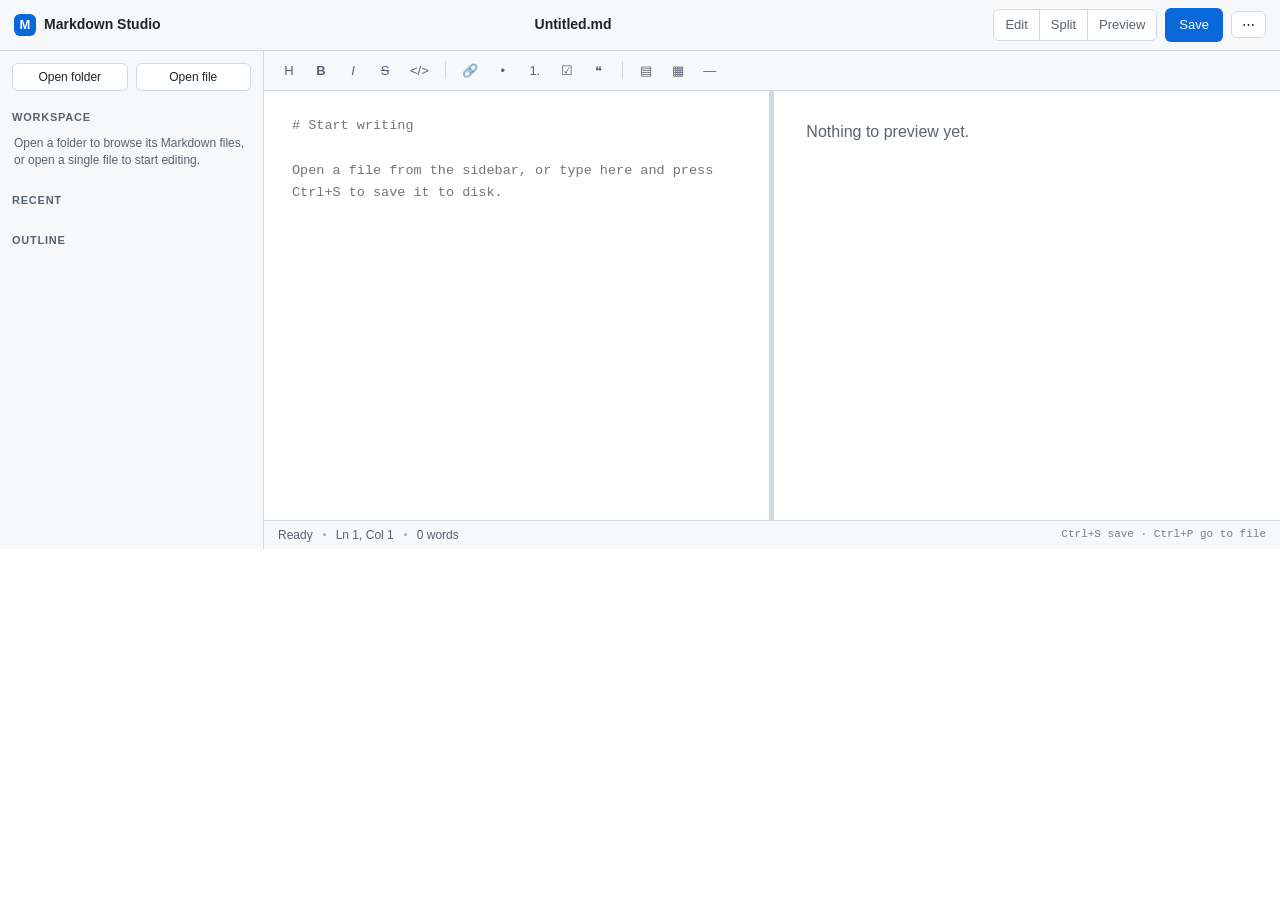
==== extension/src/editor/editor.html @ 45f33a45 "Markdown Studio: a Markdown reader and editor for phone and desktop An installable web app that keep" ====
<!doctype html>
<html lang="en">
<head>
  <meta charset="utf-8">
  <title>Markdown Studio</title>
  <link rel="stylesheet" href="../lib/markdown.css">
  <link rel="stylesheet" href="editor.css">
</head>
<body data-view="split">
  <header class="topbar">
    <div class="brand" title="Markdown Studio">
      <span class="brand-mark">M</span>
      <span class="brand-name">Markdown Studio</span>
    </div>

    <div class="doc-title">
      <span id="doc-name">Untitled.md</span>
      <span id="doc-dirty" class="dirty-dot" title="Unsaved changes" hidden></span>
      <span id="doc-path" class="doc-path"></span>
    </div>

    <div class="topbar-actions">
      <div class="segmented" role="group" aria-label="View mode">
        <button type="button" data-view="edit" title="Editor only (Ctrl+1)">Edit</button>
        <button type="button" data-view="split" title="Split view (Ctrl+2)">Split</button>
        <button type="button" data-view="preview" title="Preview only (Ctrl+3)">Preview</button>
      </div>
      <button type="button" id="btn-save" class="btn btn-primary" title="Save to disk (Ctrl+S)">Save</button>
      <button type="button" id="btn-menu" class="btn btn-icon" title="More actions" aria-haspopup="true">⋯</button>
      <div id="menu" class="menu" hidden>
        <button type="button" data-action="save-as">Save as…</button>
        <button type="button" data-action="new-file">New file</button>
        <button type="button" data-action="quick-open">Go to file… <kbd>Ctrl+P</kbd></button>
        <hr>
        <button type="button" data-action="toggle-autosave">Autosave: <span id="autosave-state">off</span></button>
        <button type="button" data-action="toggle-theme">Theme: <span id="theme-state">system</span></button>
        <hr>
        <button type="button" data-action="copy-html">Copy rendered HTML</button>
        <button type="button" data-action="export-html">Export standalone HTML…</button>
        <button type="button" data-action="shortcuts">Keyboard shortcuts</button>
      </div>
    </div>
  </header>

  <div id="banner" class="banner" hidden>
    <span id="banner-text"></span>
    <span class="banner-actions">
      <button type="button" id="banner-primary" class="btn btn-small"></button>
      <button type="button" id="banner-dismiss" class="btn btn-small btn-quiet">Dismiss</button>
    </span>
  </div>

  <main class="layout">
    <aside class="sidebar" id="sidebar">
      <div class="sidebar-head">
        <button type="button" id="btn-open-folder" class="btn btn-small" title="Open a folder of Markdown files">Open folder</button>
        <button type="button" id="btn-open-file" class="btn btn-small" title="Open a single .md file">Open file</button>
      </div>

      <section class="panel">
        <h2 class="panel-title">
          <span id="workspace-name">Workspace</span>
          <button type="button" id="btn-refresh" class="icon-btn" title="Rescan folder" hidden>⟳</button>
        </h2>
        <div id="file-tree" class="file-tree">
          <p class="empty">Open a folder to browse its Markdown files, or open a single file to start editing.</p>
        </div>
      </section>

      <section class="panel">
        <h2 class="panel-title">Recent</h2>
        <div id="recent-list" class="recent-list"></div>
      </section>

      <section class="panel panel-outline">
        <h2 class="panel-title">Outline</h2>
        <nav id="outline" class="outline"></nav>
      </section>
    </aside>

    <div class="workarea">
      <div class="format-toolbar" id="format-toolbar">
        <button type="button" data-cmd="heading" title="Cycle heading level (Ctrl+H)">H</button>
        <button type="button" data-cmd="bold" title="Bold (Ctrl+B)"><b>B</b></button>
        <button type="button" data-cmd="italic" title="Italic (Ctrl+I)"><i>I</i></button>
        <button type="button" data-cmd="strike" title="Strikethrough"><s>S</s></button>
        <button type="button" data-cmd="code" title="Inline code (Ctrl+E)">&lt;/&gt;</button>
        <span class="sep"></span>
        <button type="button" data-cmd="link" title="Link (Ctrl+K)">🔗</button>
        <button type="button" data-cmd="ul" title="Bulleted list">•</button>
        <button type="button" data-cmd="ol" title="Numbered list">1.</button>
        <button type="button" data-cmd="task" title="Task list">☑</button>
        <button type="button" data-cmd="quote" title="Blockquote">❝</button>
        <span class="sep"></span>
        <button type="button" data-cmd="codeblock" title="Code block">▤</button>
        <button type="button" data-cmd="table" title="Insert table">▦</button>
        <button type="button" data-cmd="hr" title="Horizontal rule">―</button>
      </div>

      <div class="panes">
        <div class="pane pane-editor">
          <textarea id="editor" spellcheck="true" autocomplete="off" autocapitalize="off"
            placeholder="# Start writing&#10;&#10;Open a file from the sidebar, or type here and press Ctrl+S to save it to disk."></textarea>
        </div>
        <div class="pane-divider" id="divider" role="separator" aria-orientation="vertical"></div>
        <div class="pane pane-preview">
          <article id="preview" class="md-body"></article>
        </div>
      </div>

      <footer class="statusbar">
        <span id="status-state" class="status-state">Ready</span>
        <span class="sep-dot"></span>
        <span id="status-cursor">Ln 1, Col 1</span>
        <span class="sep-dot"></span>
        <span id="status-counts">0 words</span>
        <span class="grow"></span>
        <span id="status-hint" class="status-hint">Ctrl+S save · Ctrl+P go to file</span>
      </footer>
    </div>
  </main>

  <div id="palette" class="palette" hidden>
    <div class="palette-box">
      <input type="text" id="palette-input" placeholder="Go to file…" autocomplete="off" spellcheck="false">
      <div id="palette-results" class="palette-results"></div>
    </div>
  </div>

  <div id="toast" class="toast" hidden></div>

  <script src="../lib/markdown.js"></script>
  <script src="../lib/store.js"></script>
  <script src="editor.js"></script>
</body>
</html>
---- extension/src/lib/markdown.css ----
/* Rendered-Markdown styles, shared by the in-page viewer and the editor preview.
   Everything is scoped to .md-body so the content script never restyles a host page. */

.md-body {
  --md-fg: #1f2328;
  --md-muted: #59636e;
  --md-bg: #ffffff;
  --md-subtle: #f6f8fa;
  --md-border: #d1d9e0;
  --md-accent: #0969da;
  --md-quote: #59636e;
  color: var(--md-fg);
  background: var(--md-bg);
  font-family: -apple-system, BlinkMacSystemFont, "Segoe UI", "Noto Sans", Helvetica, Arial, sans-serif;
  font-size: 16px;
  line-height: 1.6;
  word-wrap: break-word;
}

@media (prefers-color-scheme: dark) {
  .md-body {
    --md-fg: #e6edf3;
    --md-muted: #9198a1;
    --md-bg: #0d1117;
    --md-subtle: #161b22;
    --md-border: #30363d;
    --md-accent: #4493f8;
    --md-quote: #9198a1;
  }
}

.md-body[data-theme="light"] {
  --md-fg: #1f2328;
  --md-muted: #59636e;
  --md-bg: #ffffff;
  --md-subtle: #f6f8fa;
  --md-border: #d1d9e0;
  --md-accent: #0969da;
  --md-quote: #59636e;
}

.md-body[data-theme="dark"] {
  --md-fg: #e6edf3;
  --md-muted: #9198a1;
  --md-bg: #0d1117;
  --md-subtle: #161b22;
  --md-border: #30363d;
  --md-accent: #4493f8;
  --md-quote: #9198a1;
}

.md-body > *:first-child { margin-top: 0; }
.md-body > *:last-child { margin-bottom: 0; }

.md-body h1,
.md-body h2,
.md-body h3,
.md-body h4,
.md-body h5,
.md-body h6 {
  margin: 1.6em 0 0.6em;
  font-weight: 600;
  line-height: 1.25;
  scroll-margin-top: 1rem;
}

.md-body h1 { font-size: 2em; padding-bottom: 0.3em; border-bottom: 1px solid var(--md-border); }
.md-body h2 { font-size: 1.5em; padding-bottom: 0.3em; border-bottom: 1px solid var(--md-border); }
.md-body h3 { font-size: 1.25em; }
.md-body h4 { font-size: 1em; }
.md-body h5 { font-size: 0.875em; }
.md-body h6 { font-size: 0.85em; color: var(--md-muted); }

.md-body p,
.md-body blockquote,
.md-body ul,
.md-body ol,
.md-body pre,
.md-body .md-table-wrap { margin: 0 0 1em; }

.md-body a { color: var(--md-accent); text-decoration: none; }
.md-body a:hover { text-decoration: underline; }

.md-body strong { font-weight: 600; }
.md-body del { color: var(--md-muted); }

.md-body ul,
.md-body ol { padding-left: 2em; }
.md-body li + li { margin-top: 0.25em; }
.md-body li > ul,
.md-body li > ol { margin: 0.25em 0 0; }

.md-body ul.md-tasklist { list-style: none; padding-left: 1.2em; }
.md-body li.md-task input { margin-right: 0.45em; vertical-align: middle; }

.md-body blockquote {
  padding: 0 1em;
  color: var(--md-quote);
  border-left: 0.25em solid var(--md-border);
}

.md-body code {
  padding: 0.2em 0.4em;
  margin: 0;
  font-size: 85%;
  background: var(--md-subtle);
  border-radius: 6px;
  font-family: ui-monospace, SFMono-Regular, "SF Mono", Menlo, Consolas, "Liberation Mono", monospace;
}

.md-body pre.md-code {
  position: relative;
  padding: 1em;
  overflow-x: auto;
  background: var(--md-subtle);
  border: 1px solid var(--md-border);
  border-radius: 8px;
  font-size: 85%;
  line-height: 1.5;
}

.md-body pre.md-code > code {
  padding: 0;
  background: none;
  font-size: 100%;
  white-space: pre;
}

.md-body pre.md-code[data-lang]::before {
  content: attr(data-lang);
  position: absolute;
  top: 0.35em;
  right: 0.6em;
  font-size: 0.75em;
  letter-spacing: 0.04em;
  text-transform: uppercase;
  color: var(--md-muted);
}

.md-body .md-table-wrap { overflow-x: auto; }

.md-body table {
  border-collapse: collapse;
  border-spacing: 0;
  width: max-content;
  max-width: 100%;
}

.md-body th,
.md-body td {
  padding: 0.5em 0.85em;
  border: 1px solid var(--md-border);
}

.md-body th { background: var(--md-subtle); font-weight: 600; }
.md-body tbody tr:nth-child(2n) { background: var(--md-subtle); }

.md-body hr {
  height: 1px;
  margin: 1.8em 0;
  border: 0;
  background: var(--md-border);
}

.md-body img { max-width: 100%; box-sizing: border-box; }

.md-body details.md-frontmatter {
  margin-bottom: 1.4em;
  padding: 0.5em 0.9em;
  background: var(--md-subtle);
  border: 1px solid var(--md-border);
  border-radius: 8px;
  font-size: 0.9em;
}

.md-body details.md-frontmatter summary {
  cursor: pointer;
  color: var(--md-muted);
  letter-spacing: 0.03em;
  text-transform: uppercase;
  font-size: 0.8em;
}

.md-body details.md-frontmatter pre { margin: 0.6em 0 0.2em; overflow-x: auto; }
.md-body details.md-frontmatter code { background: none; padding: 0; }
---- extension/src/editor/editor.css ----
:root {
  --bg: #ffffff;
  --bg-chrome: #f6f8fa;
  --bg-inset: #eef1f4;
  --fg: #1f2328;
  --muted: #59636e;
  --border: #d1d9e0;
  --accent: #0969da;
  --accent-fg: #ffffff;
  --danger: #cf222e;
  --warn: #9a6700;
  --warn-bg: #fff8c5;
  --mono: ui-monospace, SFMono-Regular, "SF Mono", Menlo, Consolas, "Liberation Mono", monospace;
  --sidebar-width: 264px;
  color-scheme: light;
}

@media (prefers-color-scheme: dark) {
  :root {
    --bg: #0d1117;
    --bg-chrome: #161b22;
    --bg-inset: #1c2128;
    --fg: #e6edf3;
    --muted: #9198a1;
    --border: #30363d;
    --accent: #4493f8;
    --accent-fg: #06121f;
    --danger: #f85149;
    --warn: #d29922;
    --warn-bg: #2b2412;
    color-scheme: dark;
  }
}

html[data-theme="light"] {
  --bg: #ffffff;
  --bg-chrome: #f6f8fa;
  --bg-inset: #eef1f4;
  --fg: #1f2328;
  --muted: #59636e;
  --border: #d1d9e0;
  --accent: #0969da;
  --accent-fg: #ffffff;
  --danger: #cf222e;
  --warn: #9a6700;
  --warn-bg: #fff8c5;
  color-scheme: light;
}

html[data-theme="dark"] {
  --bg: #0d1117;
  --bg-chrome: #161b22;
  --bg-inset: #1c2128;
  --fg: #e6edf3;
  --muted: #9198a1;
  --border: #30363d;
  --accent: #4493f8;
  --accent-fg: #06121f;
  --danger: #f85149;
  --warn: #d29922;
  --warn-bg: #2b2412;
  color-scheme: dark;
}

* { box-sizing: border-box; }

/* `hidden` must win over the display rules below. */
[hidden] { display: none !important; }

html, body { height: 100%; }

body {
  display: grid;
  grid-template-rows: auto auto minmax(0, 1fr);
  margin: 0;
  background: var(--bg);
  color: var(--fg);
  font: 14px/1.5 -apple-system, BlinkMacSystemFont, "Segoe UI", "Noto Sans", Helvetica, Arial, sans-serif;
  overflow: hidden;
}

/* ------------------------------------------------------------------ topbar */

.topbar {
  display: flex;
  align-items: center;
  gap: 16px;
  padding: 8px 14px;
  background: var(--bg-chrome);
  border-bottom: 1px solid var(--border);
}

.brand { display: flex; align-items: center; gap: 8px; font-weight: 600; }

.brand-mark {
  display: grid;
  place-items: center;
  width: 22px;
  height: 22px;
  background: var(--accent);
  color: var(--accent-fg);
  border-radius: 6px;
  font-size: 13px;
}

.brand-name { white-space: nowrap; }

.doc-title {
  display: flex;
  align-items: baseline;
  gap: 8px;
  flex: 1;
  min-width: 0;
  justify-content: center;
}

#doc-name { font-weight: 600; white-space: nowrap; overflow: hidden; text-overflow: ellipsis; }

.doc-path {
  color: var(--muted);
  font-size: 12px;
  white-space: nowrap;
  overflow: hidden;
  text-overflow: ellipsis;
  max-width: 32vw;
}

.dirty-dot {
  width: 8px;
  height: 8px;
  background: var(--warn);
  border-radius: 50%;
  flex: none;
}

.topbar-actions { position: relative; display: flex; align-items: center; gap: 8px; }

.segmented { display: flex; border: 1px solid var(--border); border-radius: 6px; overflow: hidden; }

.segmented button {
  padding: 5px 11px;
  font: inherit;
  font-size: 13px;
  color: var(--muted);
  background: var(--bg);
  border: 0;
  border-right: 1px solid var(--border);
  cursor: pointer;
}

.segmented button:last-child { border-right: 0; }
.segmented button:hover { color: var(--fg); }
.segmented button.is-active { background: var(--accent); color: var(--accent-fg); }

.btn {
  padding: 6px 13px;
  font: inherit;
  font-size: 13px;
  color: var(--fg);
  background: var(--bg);
  border: 1px solid var(--border);
  border-radius: 6px;
  cursor: pointer;
  white-space: nowrap;
}

.btn:hover { border-color: var(--accent); }
.btn:disabled { opacity: 0.5; cursor: default; border-color: var(--border); }
.btn-primary { background: var(--accent); color: var(--accent-fg); border-color: transparent; }
.btn-primary:hover { filter: brightness(1.08); }
.btn-primary:disabled { filter: none; }
.btn-small { padding: 4px 9px; font-size: 12px; }
.btn-quiet { background: transparent; border-color: transparent; color: var(--muted); }
.btn-icon { padding: 6px 10px; line-height: 1; }

.menu {
  position: absolute;
  top: calc(100% + 6px);
  right: 0;
  z-index: 30;
  display: flex;
  flex-direction: column;
  min-width: 240px;
  padding: 6px;
  background: var(--bg);
  border: 1px solid var(--border);
  border-radius: 8px;
  box-shadow: 0 12px 32px rgba(0, 0, 0, 0.22);
}

.menu button {
  display: flex;
  justify-content: space-between;
  gap: 12px;
  padding: 7px 10px;
  font: inherit;
  font-size: 13px;
  text-align: left;
  color: var(--fg);
  background: none;
  border: 0;
  border-radius: 6px;
  cursor: pointer;
}

.menu button:hover { background: var(--bg-inset); }
.menu hr { margin: 5px 4px; border: 0; border-top: 1px solid var(--border); }

kbd {
  padding: 1px 5px;
  font-family: var(--mono);
  font-size: 11px;
  color: var(--muted);
  background: var(--bg-inset);
  border: 1px solid var(--border);
  border-radius: 4px;
}

/* ------------------------------------------------------------------ banner */

.banner {
  display: flex;
  align-items: center;
  gap: 12px;
  padding: 8px 16px;
  background: var(--warn-bg);
  color: var(--warn);
  border-bottom: 1px solid var(--border);
  font-size: 13px;
}

.banner-actions { margin-left: auto; display: flex; gap: 8px; }

/* ------------------------------------------------------------------ layout */

.layout {
  display: grid;
  grid-template-columns: var(--sidebar-width) minmax(0, 1fr);
  min-height: 0;
}

.sidebar {
  display: flex;
  flex-direction: column;
  gap: 4px;
  min-height: 0;
  padding: 12px;
  overflow-y: auto;
  background: var(--bg-chrome);
  border-right: 1px solid var(--border);
}

.sidebar-head { display: flex; gap: 8px; }
.sidebar-head .btn { flex: 1; }

.panel { display: flex; flex-direction: column; min-height: 0; margin-top: 14px; }
.panel-outline { flex: 1; }

.panel-title {
  display: flex;
  align-items: center;
  justify-content: space-between;
  gap: 8px;
  margin: 0 0 6px;
  font-size: 11px;
  font-weight: 600;
  letter-spacing: 0.07em;
  text-transform: uppercase;
  color: var(--muted);
}

.icon-btn {
  padding: 0 4px;
  font: inherit;
  color: var(--muted);
  background: none;
  border: 0;
  cursor: pointer;
}

.icon-btn:hover { color: var(--accent); }

.file-tree, .recent-list, .outline {
  display: flex;
  flex-direction: column;
  gap: 1px;
  min-height: 0;
  overflow-y: auto;
  font-size: 13px;
}

.file-tree { max-height: 34vh; }
.recent-list { max-height: 18vh; }

.tree-item, .recent-item, .outline-item {
  display: flex;
  align-items: center;
  gap: 6px;
  padding: 4px 7px;
  font: inherit;
  font-size: 13px;
  color: var(--fg);
  text-align: left;
  background: none;
  border: 0;
  border-radius: 5px;
  cursor: pointer;
  white-space: nowrap;
  overflow: hidden;
  text-overflow: ellipsis;
}

.tree-item:hover, .recent-item:hover, .outline-item:hover { background: var(--bg-inset); }
.tree-item.is-active { background: var(--accent); color: var(--accent-fg); }
.tree-item .tree-icon, .recent-item .recent-icon { flex: none; opacity: 0.7; }
.tree-group { margin: 6px 0 2px; padding: 0 7px; font-size: 11px; color: var(--muted); text-transform: uppercase; letter-spacing: 0.05em; }
.recent-item small { color: var(--muted); }

.outline-item { color: var(--muted); }
.outline-item:hover { color: var(--fg); }
.outline-item[data-level="1"] { font-weight: 600; color: var(--fg); }
.outline-item[data-level="3"] { padding-left: 20px; }
.outline-item[data-level="4"] { padding-left: 32px; }
.outline-item[data-level="5"], .outline-item[data-level="6"] { padding-left: 44px; }

.empty { margin: 4px 2px; color: var(--muted); font-size: 12px; line-height: 1.45; }

/* ---------------------------------------------------------------- workarea */

.workarea { display: grid; grid-template-rows: auto minmax(0, 1fr) auto; min-width: 0; }

.format-toolbar {
  display: flex;
  align-items: center;
  gap: 2px;
  padding: 5px 10px;
  background: var(--bg-chrome);
  border-bottom: 1px solid var(--border);
}

.format-toolbar button {
  min-width: 30px;
  padding: 4px 7px;
  font: inherit;
  font-size: 13px;
  color: var(--muted);
  background: none;
  border: 1px solid transparent;
  border-radius: 5px;
  cursor: pointer;
}

.format-toolbar button:hover { color: var(--fg); background: var(--bg-inset); border-color: var(--border); }
.format-toolbar .sep { width: 1px; height: 18px; margin: 0 6px; background: var(--border); }

.panes { display: flex; min-height: 0; }

.pane { min-width: 0; overflow: auto; }
.pane-editor { flex: 1 1 50%; display: flex; }
.pane-preview { flex: 1 1 50%; padding: 28px 32px 96px; background: var(--bg); }

.pane-divider { flex: none; width: 5px; cursor: col-resize; background: var(--border); }
.pane-divider:hover { background: var(--accent); }

body[data-view="edit"] .pane-preview,
body[data-view="edit"] .pane-divider { display: none; }
body[data-view="edit"] .pane-editor { flex: 1 1 100%; }

body[data-view="preview"] .pane-editor,
body[data-view="preview"] .pane-divider,
body[data-view="preview"] .format-toolbar { display: none; }
body[data-view="preview"] .pane-preview { flex: 1 1 100%; }

#editor {
  flex: 1;
  width: 100%;
  padding: 24px 28px 40vh;
  color: var(--fg);
  background: var(--bg);
  border: 0;
  outline: none;
  resize: none;
  font-family: var(--mono);
  font-size: 13.5px;
  line-height: 1.65;
  tab-size: 4;
  white-space: pre-wrap;
  overflow-wrap: break-word;
}

#preview { max-width: 820px; background: transparent; }
#preview:empty::after { content: "Nothing to preview yet."; color: var(--muted); }

.statusbar {
  display: flex;
  align-items: center;
  gap: 10px;
  padding: 5px 14px;
  background: var(--bg-chrome);
  border-top: 1px solid var(--border);
  font-size: 12px;
  color: var(--muted);
}

.statusbar .grow { flex: 1; }
.sep-dot { width: 3px; height: 3px; background: currentColor; border-radius: 50%; opacity: 0.5; }
.status-state.is-dirty { color: var(--warn); }
.status-state.is-error { color: var(--danger); }
.status-hint { font-family: var(--mono); font-size: 11px; opacity: 0.8; }

/* ----------------------------------------------------------------- palette */

.palette {
  position: fixed;
  inset: 0;
  z-index: 40;
  display: flex;
  justify-content: center;
  padding-top: 12vh;
  background: rgba(0, 0, 0, 0.4);
}

.palette-box {
  width: min(560px, 90vw);
  height: fit-content;
  max-height: 60vh;
  display: flex;
  flex-direction: column;
  background: var(--bg);
  border: 1px solid var(--border);
  border-radius: 10px;
  box-shadow: 0 24px 60px rgba(0, 0, 0, 0.35);
  overflow: hidden;
}

#palette-input {
  padding: 13px 16px;
  font: inherit;
  font-size: 15px;
  color: var(--fg);
  background: transparent;
  border: 0;
  border-bottom: 1px solid var(--border);
  outline: none;
}

.palette-results { overflow-y: auto; padding: 6px; }

.palette-item {
  display: flex;
  flex-direction: column;
  gap: 1px;
  width: 100%;
  padding: 7px 10px;
  font: inherit;
  text-align: left;
  color: var(--fg);
  background: none;
  border: 0;
  border-radius: 6px;
  cursor: pointer;
}

.palette-item small { color: var(--muted); font-size: 11px; }
.palette-item:hover, .palette-item.is-active { background: var(--bg-inset); }
.palette-item.is-active { outline: 1px solid var(--accent); }

/* ------------------------------------------------------------------- toast */

.toast {
  position: fixed;
  bottom: 42px;
  left: 50%;
  transform: translateX(-50%);
  z-index: 50;
  padding: 9px 16px;
  background: var(--fg);
  color: var(--bg);
  border-radius: 8px;
  font-size: 13px;
  box-shadow: 0 8px 24px rgba(0, 0, 0, 0.28);
}

.toast.is-error { background: var(--danger); color: #ffffff; }

@media (max-width: 900px) {
  .layout { grid-template-columns: 1fr; }
  .sidebar { display: none; }
  .doc-path, .brand-name { display: none; }
}

/* ------------------------------------------------------------------ dialog */

.tree-icon, .recent-icon {
  font-size: 9px;
  font-weight: 700;
  letter-spacing: 0.04em;
  color: var(--muted);
}

.help-dialog {
  max-width: 460px;
  padding: 20px 22px;
  color: var(--fg);
  background: var(--bg);
  border: 1px solid var(--border);
  border-radius: 10px;
}

.help-dialog::backdrop { background: rgba(0, 0, 0, 0.45); }
.help-dialog h2 { margin: 0 0 14px; font-size: 15px; }
.help-dialog table { width: 100%; border-collapse: collapse; font-size: 13px; }
.help-dialog td { padding: 4px 8px 4px 0; vertical-align: top; }
.help-dialog td:first-child { white-space: nowrap; }
.help-dialog form { margin-top: 16px; text-align: right; }
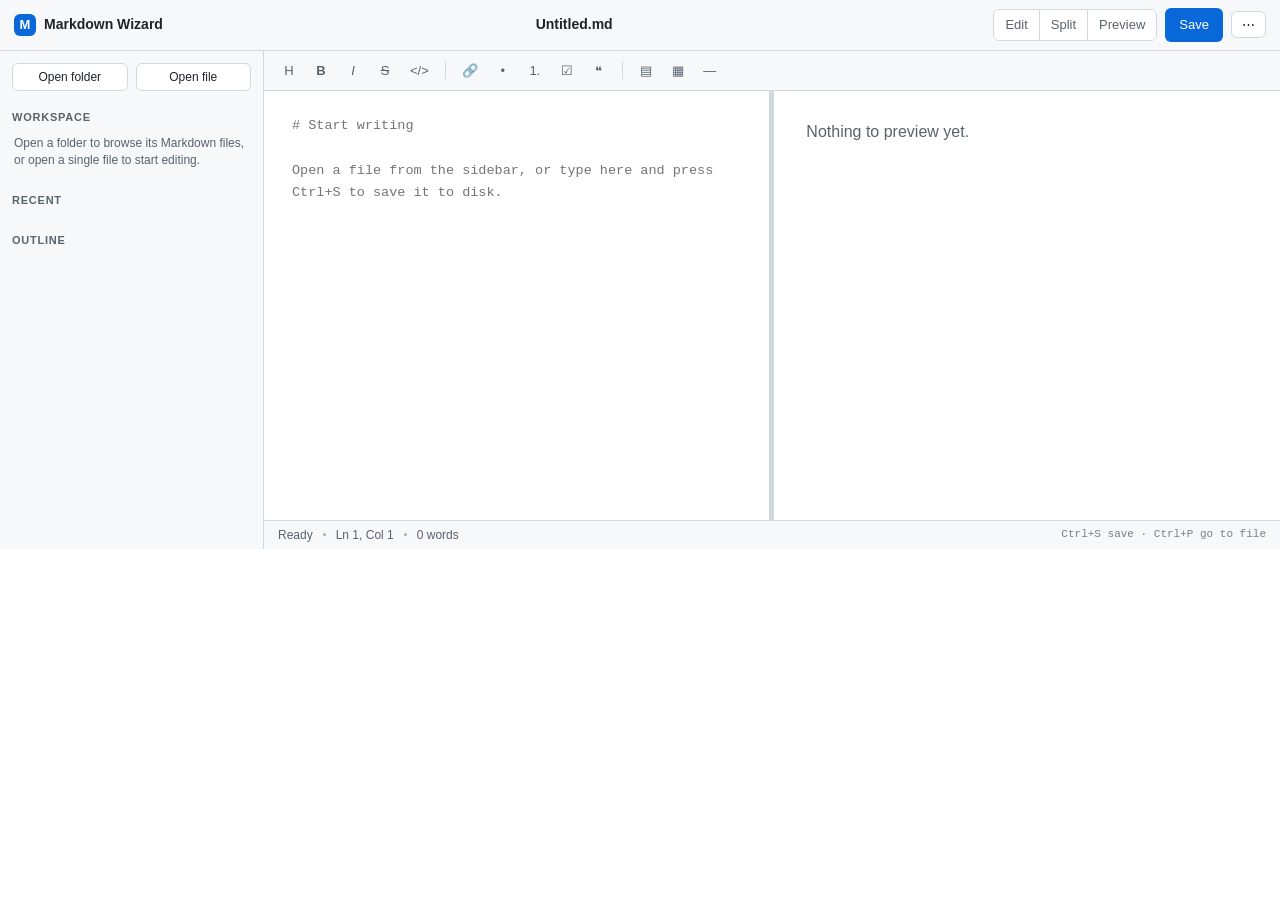
==== commit 6ffdc41e: "Rename the app to Markdown Wizard Matches the repository. Covers the web app manifest and title, the" ====
--- a/extension/src/editor/editor.html
+++ b/extension/src/editor/editor.html
@@ -2,15 +2,15 @@
 <html lang="en">
 <head>
   <meta charset="utf-8">
-  <title>Markdown Studio</title>
+  <title>Markdown Wizard</title>
   <link rel="stylesheet" href="../lib/markdown.css">
   <link rel="stylesheet" href="editor.css">
 </head>
 <body data-view="split">
   <header class="topbar">
-    <div class="brand" title="Markdown Studio">
+    <div class="brand" title="Markdown Wizard">
       <span class="brand-mark">M</span>
-      <span class="brand-name">Markdown Studio</span>
+      <span class="brand-name">Markdown Wizard</span>
     </div>
 
     <div class="doc-title">
